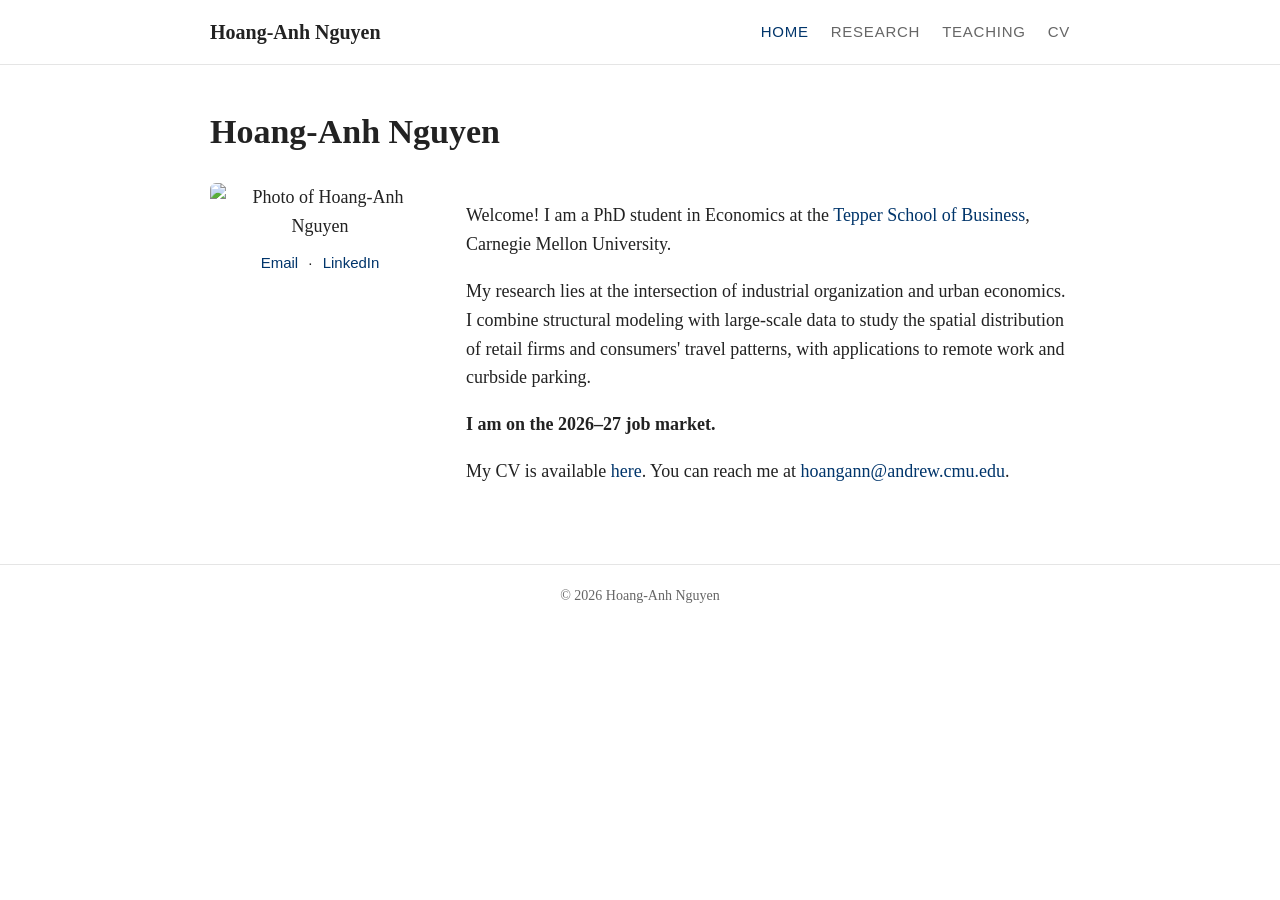
==== index.html @ a24e6947 "Add files via upload" ====
<!DOCTYPE html>
<html lang="en">
<head>
  <meta charset="utf-8">
  <meta name="viewport" content="width=device-width, initial-scale=1">
  <meta name="description" content="Hoang-Anh Nguyen's academic website">
  <title>Hoang-Anh Nguyen</title>
  <link rel="stylesheet" href="style.css">
</head>
<body>

<header>
  <nav>
    <a class="site-name" href="index.html">Hoang-Anh Nguyen</a>
    <ul>
      <li><a class="active" href="index.html">Home</a></li>
      <li><a href="research.html">Research</a></li>
      <li><a href="teaching.html">Teaching</a></li>
      <li><a href="downloads/CV.pdf">CV</a></li>
    </ul>
  </nav>
</header>

<main>
  <h1>Hoang-Anh Nguyen</h1>

  <div class="intro">
    <div class="photo">
      <img src="images/profile.jpg" alt="Photo of Hoang-Anh Nguyen">
      <div class="links">
        <a href="mailto:hoangann@andrew.cmu.edu">Email</a> ·
        <a href="https://www.linkedin.com/in/hoang-anh-nguyen-a40167430">LinkedIn</a>
      </div>
    </div>

    <div class="bio">
      <p>Welcome! I am a PhD student in Economics at the <a href="https://www.cmu.edu/tepper/">Tepper School of Business</a>, Carnegie Mellon University.</p>
      <p>My research lies at the intersection of industrial organization and urban economics. I combine structural modeling with large-scale data to study the spatial distribution of retail firms and consumers' travel patterns, with applications to remote work and curbside parking.</p>
      <p><strong>I am on the 2026–27 job market.</strong></p>
      <p>My CV is available <a href="downloads/CV.pdf">here</a>.
         You can reach me at <a href="mailto:hoangann@andrew.cmu.edu">hoangann@andrew.cmu.edu</a>.</p>
    </div>
  </div>
</main>

<footer>© 2026 Hoang-Anh Nguyen</footer>

</body>
</html>
---- style.css ----
/* ===== Basic, clean academic style ===== */
:root {
  --text: #222;
  --muted: #666;
  --accent: #00356b;   /* change to any color you like */
  --bg: #fff;
  --line: #e5e5e5;
}

* { box-sizing: border-box; }

body {
  margin: 0;
  font-family: Georgia, "Times New Roman", serif;
  font-size: 18px;
  line-height: 1.6;
  color: var(--text);
  background: var(--bg);
}

a { color: var(--accent); text-decoration: none; }
a:hover { text-decoration: underline; }

/* ----- Top navigation bar ----- */
header {
  border-bottom: 1px solid var(--line);
}
nav {
  max-width: 900px;
  margin: 0 auto;
  padding: 16px 20px;
  display: flex;
  flex-wrap: wrap;
  justify-content: space-between;
  align-items: center;
  gap: 12px;
}
nav .site-name {
  font-weight: bold;
  font-size: 20px;
  color: var(--text);
}
nav ul {
  list-style: none;
  margin: 0;
  padding: 0;
  display: flex;
  gap: 22px;
  font-family: Helvetica, Arial, sans-serif;
  font-size: 15px;
  text-transform: uppercase;
  letter-spacing: 0.05em;
}
nav ul a { color: var(--muted); }
nav ul a.active, nav ul a:hover { color: var(--accent); }

/* ----- Main content ----- */
main {
  max-width: 900px;
  margin: 0 auto;
  padding: 40px 20px 60px;
}

h1 { font-size: 34px; margin: 0 0 24px; }
h2 { font-size: 24px; margin: 36px 0 12px; border-bottom: 1px solid var(--line); padding-bottom: 4px; }

/* Home page: photo on the left, text on the right */
.intro {
  display: flex;
  gap: 36px;
  align-items: flex-start;
}
.intro .photo {
  flex: 0 0 220px;
  text-align: center;
}
.intro .photo img {
  width: 220px;
  border-radius: 6px;
}
.links {
  margin-top: 10px;
  font-family: Helvetica, Arial, sans-serif;
  font-size: 15px;
}
.links a { margin: 0 6px; }

/* Stack photo above text on phones */
@media (max-width: 650px) {
  .intro { flex-direction: column; align-items: center; }
  .intro .photo { flex-basis: auto; }
}

/* Research / teaching entries */
.entry { margin-bottom: 22px; }
.entry .title { font-weight: bold; }
.entry .details { color: var(--muted); font-size: 16px; }

footer {
  text-align: center;
  color: var(--muted);
  font-size: 14px;
  padding: 20px;
  border-top: 1px solid var(--line);
}
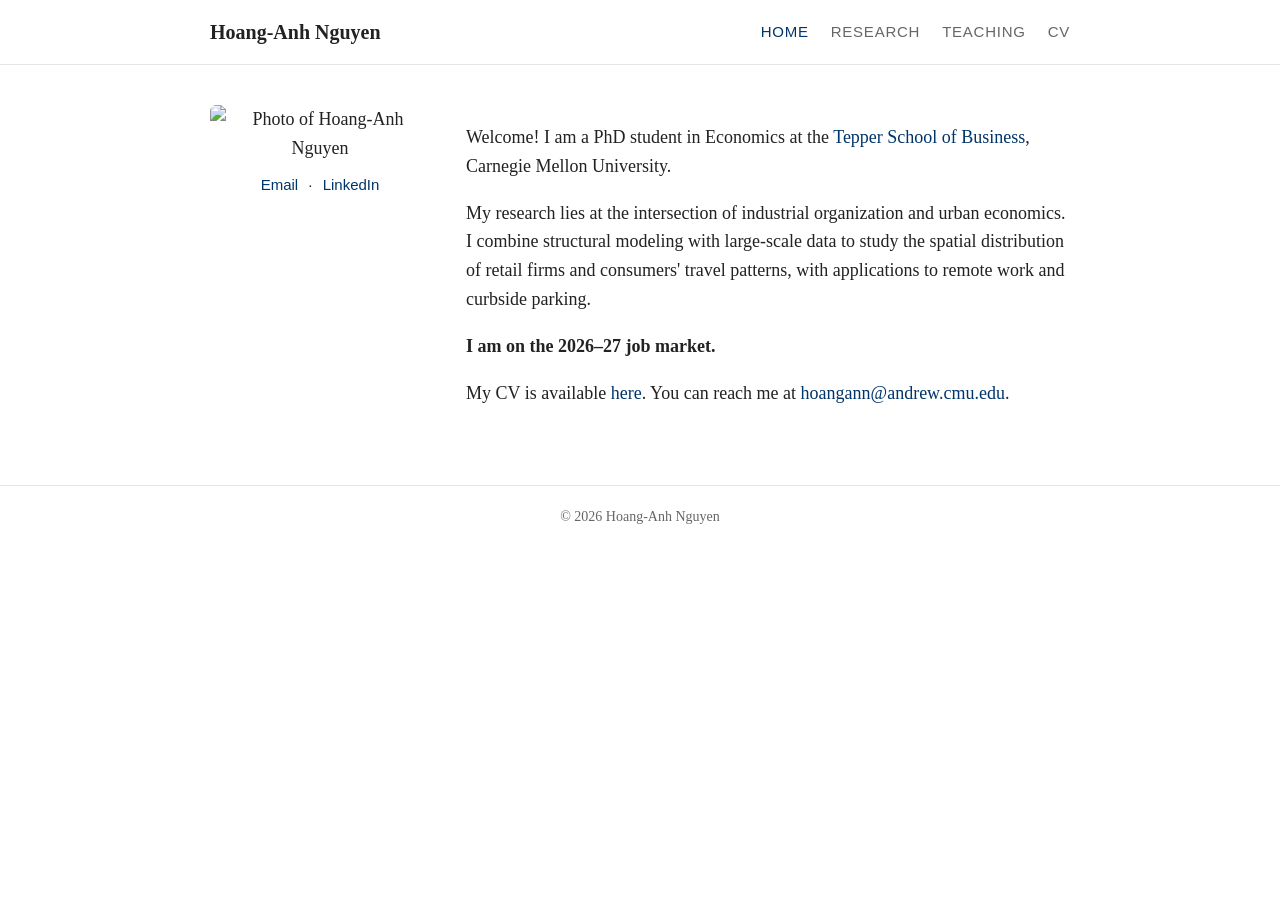
==== commit 001eb23e: "Remove name from header in index.html" ====
--- a/index.html
+++ b/index.html
@@ -22,7 +22,6 @@
 </header>
 
 <main>
-  <h1>Hoang-Anh Nguyen</h1>
 
   <div class="intro">
     <div class="photo">
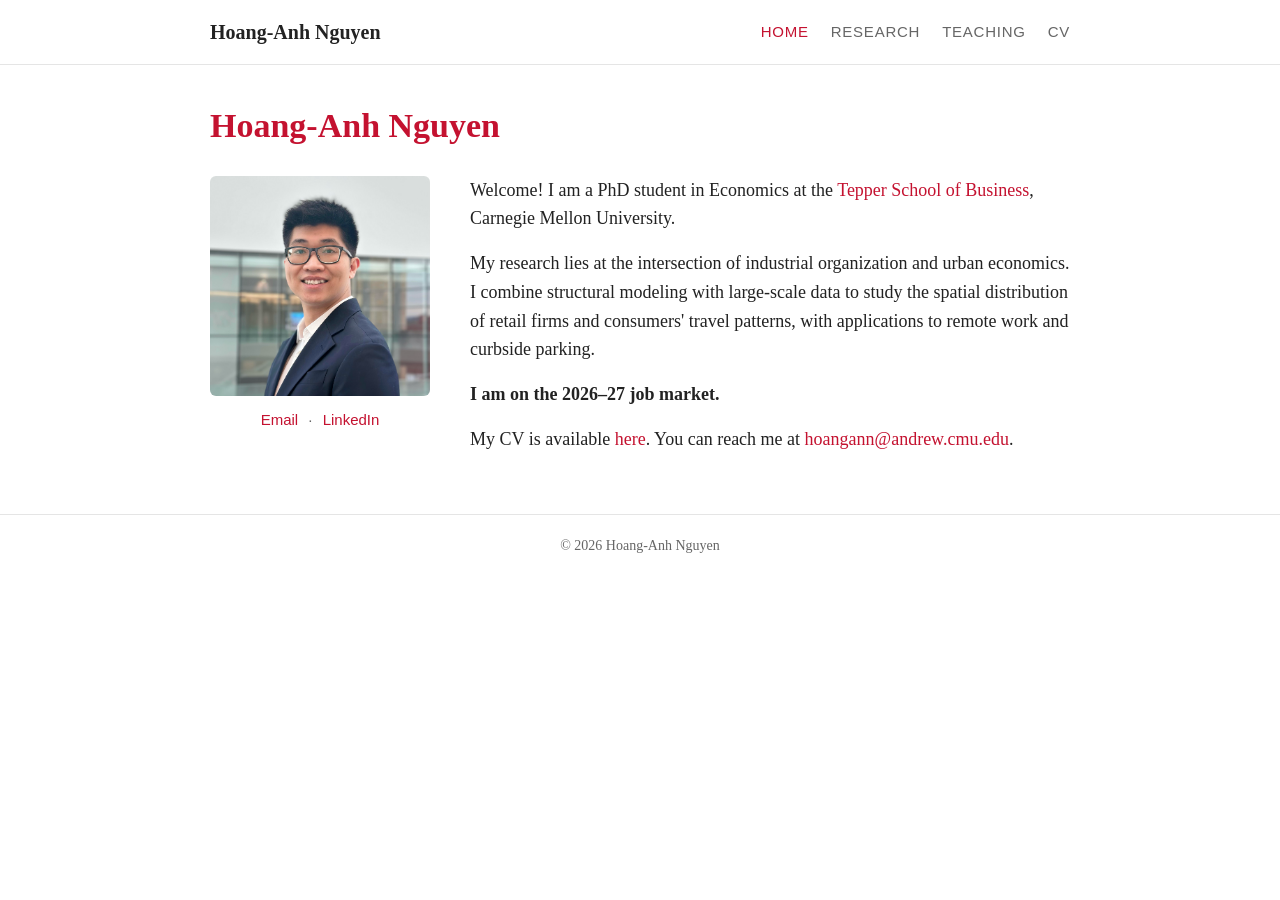
==== commit 6437e8fb: "Add files via upload" ====
--- a/index.html
+++ b/index.html
@@ -16,12 +16,13 @@
       <li><a class="active" href="index.html">Home</a></li>
       <li><a href="research.html">Research</a></li>
       <li><a href="teaching.html">Teaching</a></li>
-      <li><a href="downloads/CV.pdf">CV</a></li>
+      <li><a href="downloads/Nguyen_HoangAnh_CV.pdf">CV</a></li>
     </ul>
   </nav>
 </header>
 
 <main>
+  <h1>Hoang-Anh Nguyen</h1>
 
   <div class="intro">
     <div class="photo">
@@ -36,7 +37,7 @@
       <p>Welcome! I am a PhD student in Economics at the <a href="https://www.cmu.edu/tepper/">Tepper School of Business</a>, Carnegie Mellon University.</p>
       <p>My research lies at the intersection of industrial organization and urban economics. I combine structural modeling with large-scale data to study the spatial distribution of retail firms and consumers' travel patterns, with applications to remote work and curbside parking.</p>
       <p><strong>I am on the 2026–27 job market.</strong></p>
-      <p>My CV is available <a href="downloads/CV.pdf">here</a>.
+      <p>My CV is available <a href="downloads/Nguyen_HoangAnh_CV.pdf">here</a>.
          You can reach me at <a href="mailto:hoangann@andrew.cmu.edu">hoangann@andrew.cmu.edu</a>.</p>
     </div>
   </div>
--- a/style.css
+++ b/style.css
@@ -2,9 +2,10 @@
 :root {
   --text: #222;
   --muted: #666;
-  --accent: #00356b;   /* change to any color you like */
+  --accent: #C41230;   /* Carnegie Red */
   --bg: #fff;
   --line: #e5e5e5;
+  --sans: Helvetica, Arial, sans-serif;
 }
 
 * { box-sizing: border-box; }
@@ -40,19 +41,20 @@
   font-size: 20px;
   color: var(--text);
 }
+nav .site-name:hover { color: var(--accent); text-decoration: none; }
 nav ul {
   list-style: none;
   margin: 0;
   padding: 0;
   display: flex;
   gap: 22px;
-  font-family: Helvetica, Arial, sans-serif;
+  font-family: var(--sans);
   font-size: 15px;
   text-transform: uppercase;
   letter-spacing: 0.05em;
 }
 nav ul a { color: var(--muted); }
-nav ul a.active, nav ul a:hover { color: var(--accent); }
+nav ul a.active, nav ul a:hover { color: var(--accent); text-decoration: none; }
 
 /* ----- Main content ----- */
 main {
@@ -61,13 +63,15 @@
   padding: 40px 20px 60px;
 }
 
-h1 { font-size: 34px; margin: 0 0 24px; }
-h2 { font-size: 24px; margin: 36px 0 12px; border-bottom: 1px solid var(--line); padding-bottom: 4px; }
+h1, h2 { color: var(--accent); line-height: 1.25; }
+h1 { font-size: 34px; margin: 0 0 28px; }
+h2 { font-size: 24px; margin: 40px 0 16px; border-bottom: 1px solid var(--line); padding-bottom: 6px; }
+h1 + h2 { margin-top: 0; }
 
-/* Home page: photo on the left, text on the right */
+/* Home page: photo on the left, text on the right, tops aligned */
 .intro {
   display: flex;
-  gap: 36px;
+  gap: 40px;
   align-items: flex-start;
 }
 .intro .photo {
@@ -75,26 +79,54 @@
   text-align: center;
 }
 .intro .photo img {
-  width: 220px;
+  display: block;
+  width: 100%;
+  aspect-ratio: 1 / 1;
+  object-fit: cover;
   border-radius: 6px;
 }
+.intro .bio { flex: 1; }
+.intro .bio p { margin: 0 0 16px; }
+.intro .bio p:last-child { margin-bottom: 0; }
+
 .links {
-  margin-top: 10px;
-  font-family: Helvetica, Arial, sans-serif;
+  margin-top: 12px;
+  font-family: var(--sans);
   font-size: 15px;
+  color: var(--muted);
 }
 .links a { margin: 0 6px; }
 
 /* Stack photo above text on phones */
 @media (max-width: 650px) {
-  .intro { flex-direction: column; align-items: center; }
-  .intro .photo { flex-basis: auto; }
+  .intro { flex-direction: column; align-items: center; gap: 28px; }
+  .intro .photo { flex-basis: auto; width: 220px; }
 }
 
-/* Research / teaching entries */
-.entry { margin-bottom: 22px; }
+/* ----- Research / teaching entries ----- */
+.entry { margin-bottom: 24px; }
 .entry .title { font-weight: bold; }
 .entry .details { color: var(--muted); font-size: 16px; }
+
+/* [pdf] [abstract] links, with the abstract as a drop-down */
+.paper-links { margin-top: 4px; }
+.paper-links summary {
+  display: inline-flex;
+  gap: 14px;
+  list-style: none;
+  font-family: var(--sans);
+  font-size: 15px;
+}
+.paper-links summary::-webkit-details-marker { display: none; }
+.paper-links .toggle { color: var(--accent); cursor: pointer; user-select: none; }
+.paper-links .toggle:hover { text-decoration: underline; }
+.paper-links p {
+  margin: 10px 0 0;
+  padding-left: 14px;
+  border-left: 3px solid var(--line);
+  font-size: 16px;
+  line-height: 1.55;
+}
 
 footer {
   text-align: center;
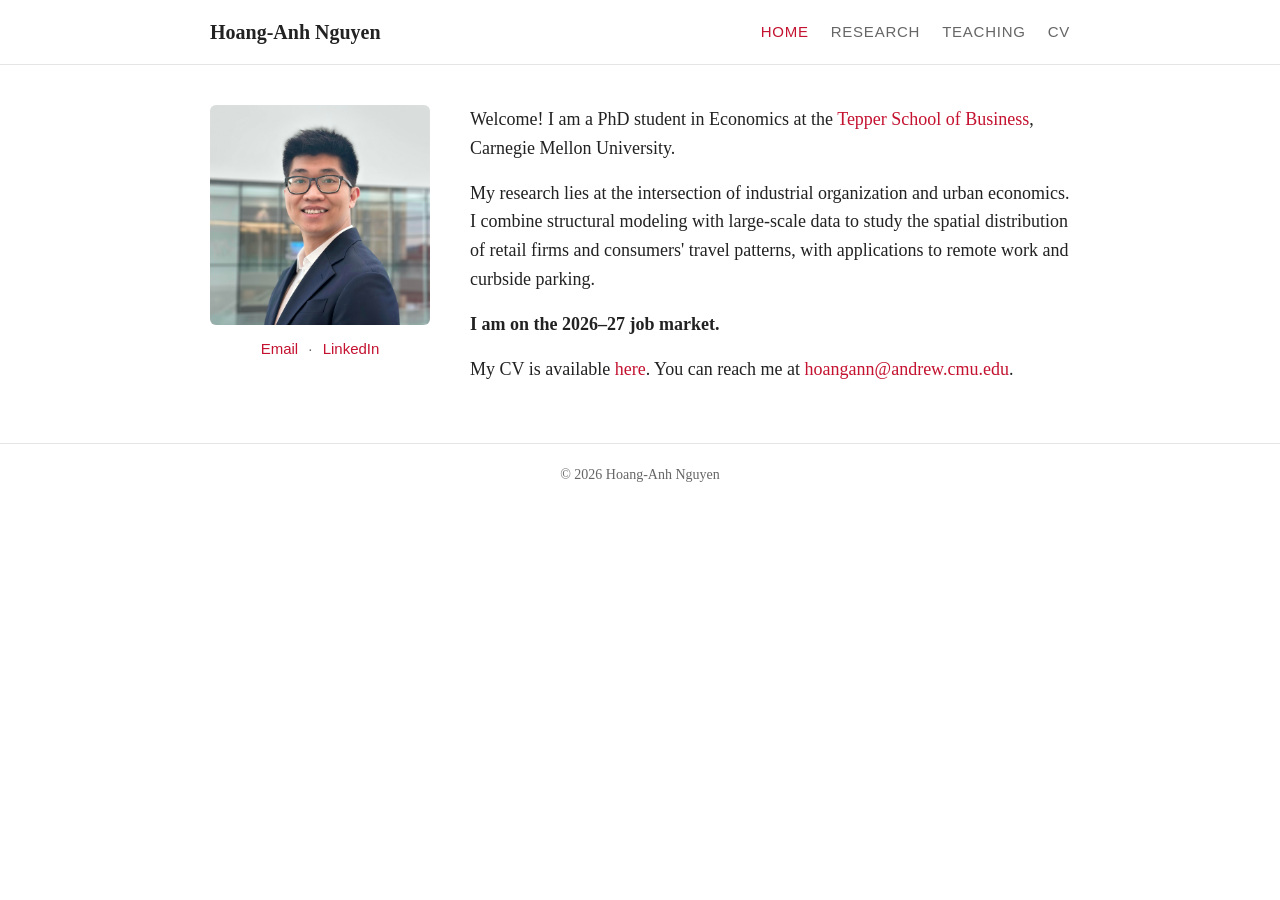
==== commit 5b6fbe5b: "Fix abstract toggle, remove duplicate name on home page, bust CSS cache Co-Authored-By: Claude Opus " ====
--- a/index.html
+++ b/index.html
@@ -5,7 +5,7 @@
   <meta name="viewport" content="width=device-width, initial-scale=1">
   <meta name="description" content="Hoang-Anh Nguyen's academic website">
   <title>Hoang-Anh Nguyen</title>
-  <link rel="stylesheet" href="style.css">
+  <link rel="stylesheet" href="style.css?v=2">
 </head>
 <body>
 
@@ -22,8 +22,6 @@
 </header>
 
 <main>
-  <h1>Hoang-Anh Nguyen</h1>
-
   <div class="intro">
     <div class="photo">
       <img src="images/profile.jpg" alt="Photo of Hoang-Anh Nguyen">
--- a/style.css
+++ b/style.css
@@ -108,19 +108,24 @@
 .entry .title { font-weight: bold; }
 .entry .details { color: var(--muted); font-size: 16px; }
 
-/* [pdf] [abstract] links, with the abstract as a drop-down */
-.paper-links { margin-top: 4px; }
-.paper-links summary {
-  display: inline-flex;
+/* [pdf] [abstract] links; the abstract drops down when [abstract] is clicked */
+.paper-links {
+  margin-top: 4px;
+  display: flex;
   gap: 14px;
-  list-style: none;
   font-family: var(--sans);
   font-size: 15px;
 }
-.paper-links summary::-webkit-details-marker { display: none; }
-.paper-links .toggle { color: var(--accent); cursor: pointer; user-select: none; }
+.paper-links .toggle {
+  padding: 0;
+  border: 0;
+  background: none;
+  font: inherit;
+  color: var(--accent);
+  cursor: pointer;
+}
 .paper-links .toggle:hover { text-decoration: underline; }
-.paper-links p {
+.entry .abstract {
   margin: 10px 0 0;
   padding-left: 14px;
   border-left: 3px solid var(--line);
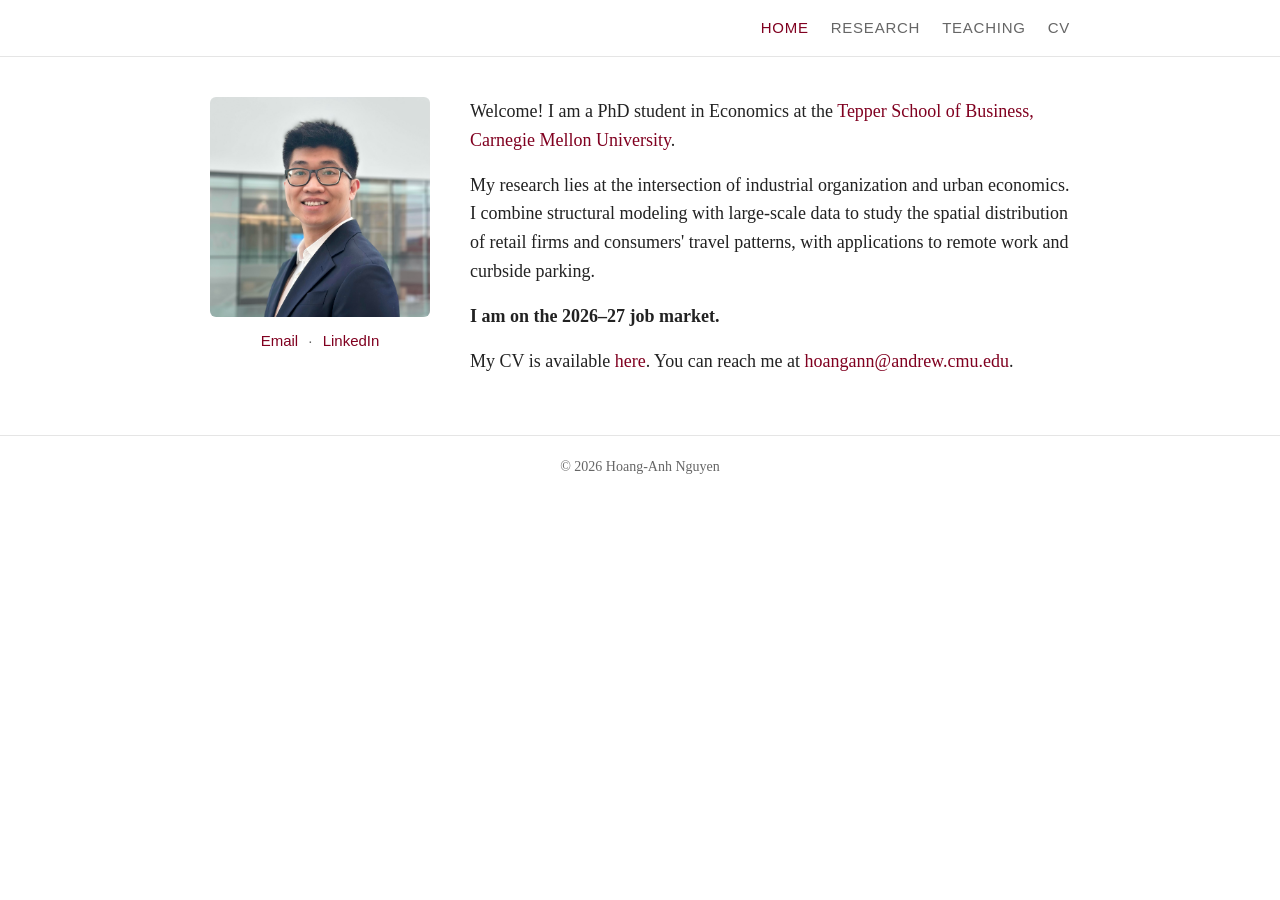
==== commit 8675e12d: "Black headings, burgundy links, full Tepper link, [abstract] before [pdf], drop name on home page Co" ====
--- a/index.html
+++ b/index.html
@@ -5,13 +5,12 @@
   <meta name="viewport" content="width=device-width, initial-scale=1">
   <meta name="description" content="Hoang-Anh Nguyen's academic website">
   <title>Hoang-Anh Nguyen</title>
-  <link rel="stylesheet" href="style.css?v=2">
+  <link rel="stylesheet" href="style.css?v=3">
 </head>
 <body>
 
 <header>
   <nav>
-    <a class="site-name" href="index.html">Hoang-Anh Nguyen</a>
     <ul>
       <li><a class="active" href="index.html">Home</a></li>
       <li><a href="research.html">Research</a></li>
@@ -32,7 +31,7 @@
     </div>
 
     <div class="bio">
-      <p>Welcome! I am a PhD student in Economics at the <a href="https://www.cmu.edu/tepper/">Tepper School of Business</a>, Carnegie Mellon University.</p>
+      <p>Welcome! I am a PhD student in Economics at the <a href="https://www.cmu.edu/tepper/">Tepper School of Business, Carnegie Mellon University</a>.</p>
       <p>My research lies at the intersection of industrial organization and urban economics. I combine structural modeling with large-scale data to study the spatial distribution of retail firms and consumers' travel patterns, with applications to remote work and curbside parking.</p>
       <p><strong>I am on the 2026–27 job market.</strong></p>
       <p>My CV is available <a href="downloads/Nguyen_HoangAnh_CV.pdf">here</a>.
--- a/style.css
+++ b/style.css
@@ -2,7 +2,7 @@
 :root {
   --text: #222;
   --muted: #666;
-  --accent: #C41230;   /* Carnegie Red */
+  --accent: #800020;   /* burgundy */
   --bg: #fff;
   --line: #e5e5e5;
   --sans: Helvetica, Arial, sans-serif;
@@ -44,7 +44,7 @@
 nav .site-name:hover { color: var(--accent); text-decoration: none; }
 nav ul {
   list-style: none;
-  margin: 0;
+  margin: 0 0 0 auto;   /* keep menu on the right, even without the name */
   padding: 0;
   display: flex;
   gap: 22px;
@@ -63,7 +63,7 @@
   padding: 40px 20px 60px;
 }
 
-h1, h2 { color: var(--accent); line-height: 1.25; }
+h1, h2 { color: var(--text); line-height: 1.25; }
 h1 { font-size: 34px; margin: 0 0 28px; }
 h2 { font-size: 24px; margin: 40px 0 16px; border-bottom: 1px solid var(--line); padding-bottom: 6px; }
 h1 + h2 { margin-top: 0; }
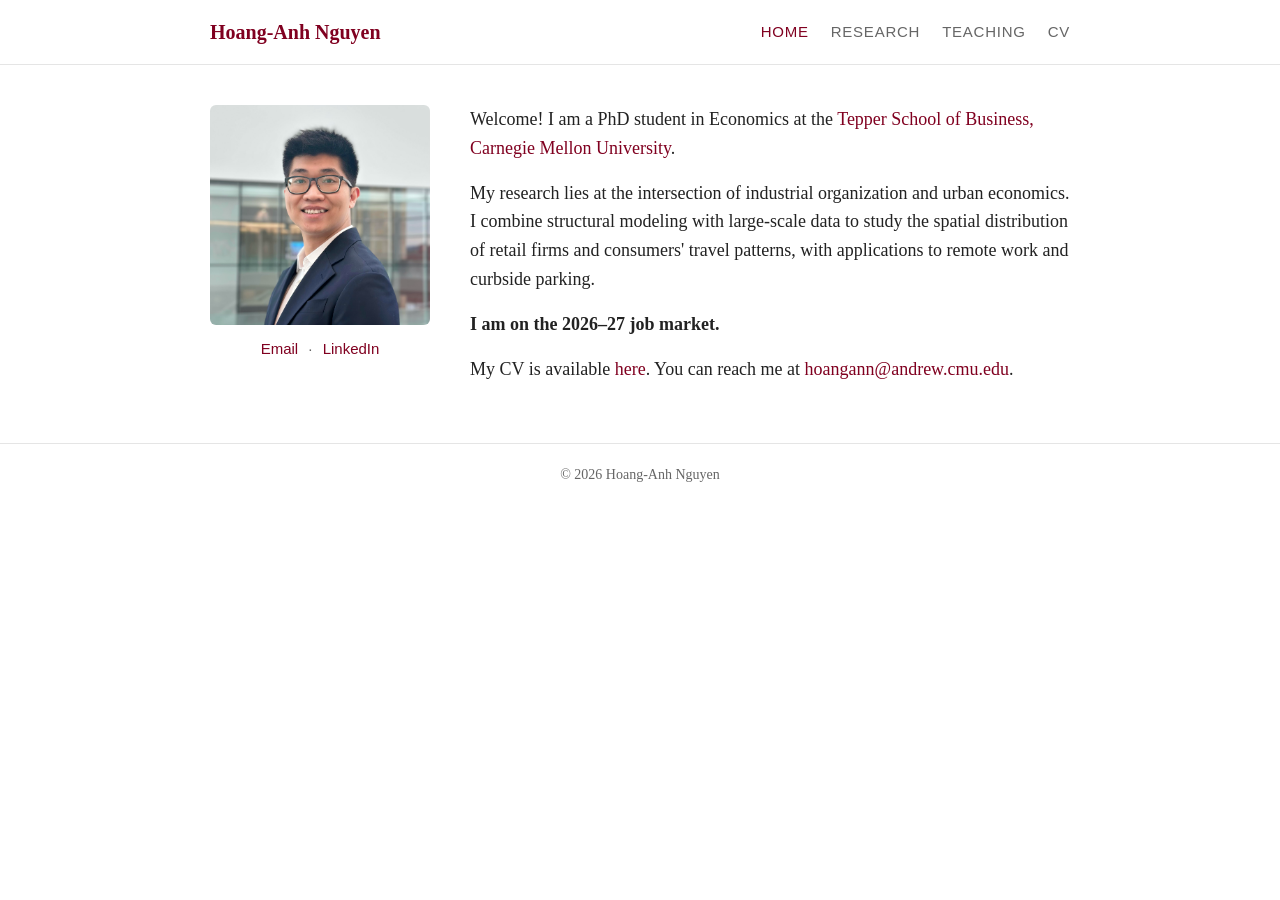
==== commit 1f6a6728: "Restore name on home page header; name in burgundy Co-Authored-By: Claude Opus 5.5 <noreply@anthropi" ====
--- a/index.html
+++ b/index.html
@@ -5,12 +5,13 @@
   <meta name="viewport" content="width=device-width, initial-scale=1">
   <meta name="description" content="Hoang-Anh Nguyen's academic website">
   <title>Hoang-Anh Nguyen</title>
-  <link rel="stylesheet" href="style.css?v=3">
+  <link rel="stylesheet" href="style.css?v=4">
 </head>
 <body>
 
 <header>
   <nav>
+    <a class="site-name" href="index.html">Hoang-Anh Nguyen</a>
     <ul>
       <li><a class="active" href="index.html">Home</a></li>
       <li><a href="research.html">Research</a></li>
--- a/style.css
+++ b/style.css
@@ -39,9 +39,9 @@
 nav .site-name {
   font-weight: bold;
   font-size: 20px;
-  color: var(--text);
+  color: var(--accent);
 }
-nav .site-name:hover { color: var(--accent); text-decoration: none; }
+nav .site-name:hover { text-decoration: none; }
 nav ul {
   list-style: none;
   margin: 0 0 0 auto;   /* keep menu on the right, even without the name */
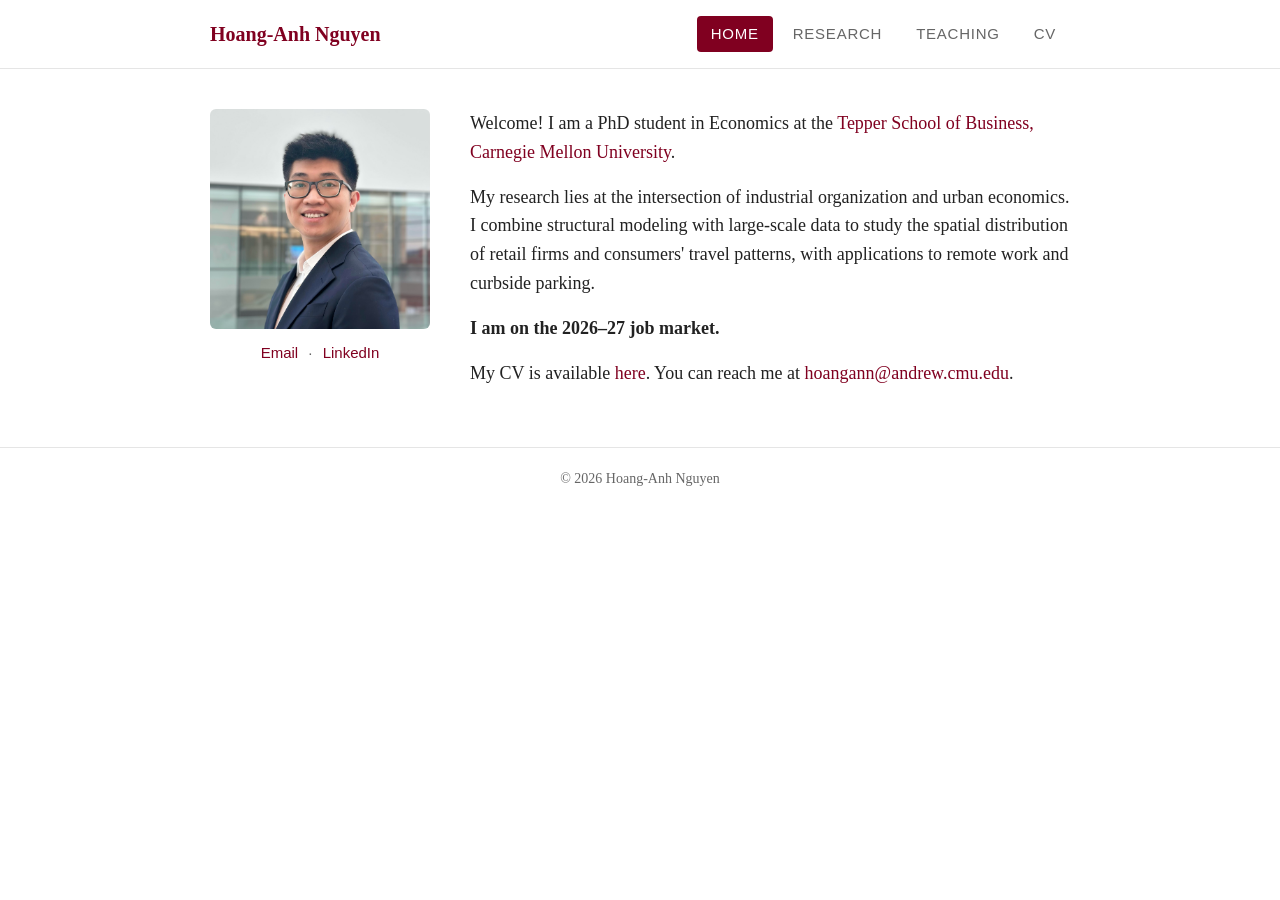
==== commit 0a10b8b7: "Boxed current-page menu item, drop page titles, lighter headings and titles Co-Authored-By: Claude O" ====
--- a/index.html
+++ b/index.html
@@ -5,7 +5,7 @@
   <meta name="viewport" content="width=device-width, initial-scale=1">
   <meta name="description" content="Hoang-Anh Nguyen's academic website">
   <title>Hoang-Anh Nguyen</title>
-  <link rel="stylesheet" href="style.css?v=4">
+  <link rel="stylesheet" href="style.css?v=5">
 </head>
 <body>
 
--- a/style.css
+++ b/style.css
@@ -47,14 +47,21 @@
   margin: 0 0 0 auto;   /* keep menu on the right, even without the name */
   padding: 0;
   display: flex;
-  gap: 22px;
+  gap: 6px;
   font-family: var(--sans);
   font-size: 15px;
   text-transform: uppercase;
   letter-spacing: 0.05em;
 }
-nav ul a { color: var(--muted); }
-nav ul a.active, nav ul a:hover { color: var(--accent); text-decoration: none; }
+nav ul a {
+  display: block;
+  padding: 6px 14px;
+  border-radius: 4px;
+  color: var(--muted);
+}
+nav ul a:hover { color: var(--accent); text-decoration: none; }
+/* Current page: filled box */
+nav ul a.active, nav ul a.active:hover { background: var(--accent); color: #fff; }
 
 /* ----- Main content ----- */
 main {
@@ -63,10 +70,10 @@
   padding: 40px 20px 60px;
 }
 
-h1, h2 { color: var(--text); line-height: 1.25; }
+h1, h2 { color: var(--text); font-weight: normal; line-height: 1.25; }
 h1 { font-size: 34px; margin: 0 0 28px; }
 h2 { font-size: 24px; margin: 40px 0 16px; border-bottom: 1px solid var(--line); padding-bottom: 6px; }
-h1 + h2 { margin-top: 0; }
+main > h2:first-child, h1 + h2 { margin-top: 0; }
 
 /* Home page: photo on the left, text on the right, tops aligned */
 .intro {
@@ -105,7 +112,7 @@
 
 /* ----- Research / teaching entries ----- */
 .entry { margin-bottom: 24px; }
-.entry .title { font-weight: bold; }
+.entry .title { font-weight: normal; }
 .entry .details { color: var(--muted); font-size: 16px; }
 
 /* [pdf] [abstract] links; the abstract drops down when [abstract] is clicked */
